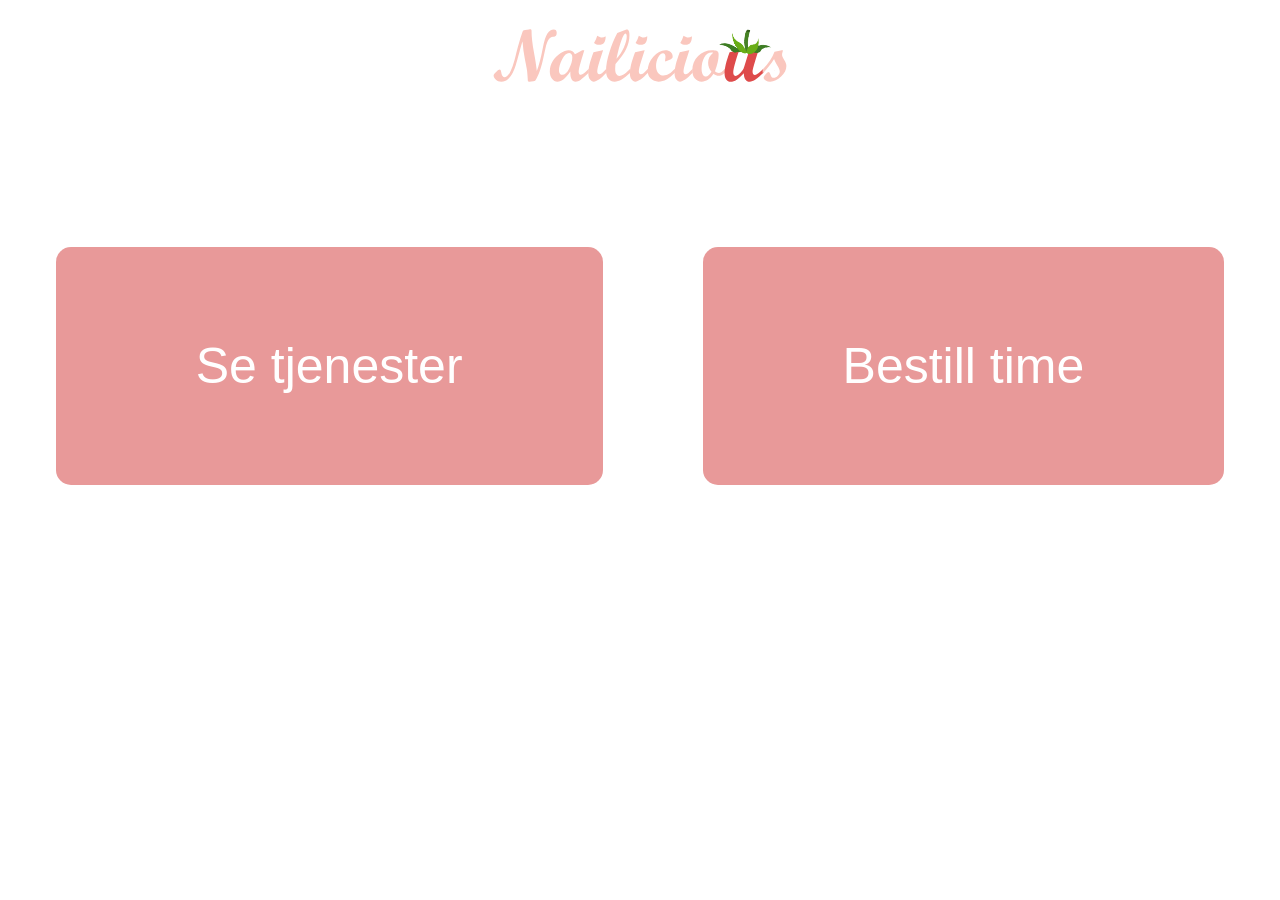
==== templates/index.html @ db63a3c6 "adding files" ====
<!DOCTYPE html>
<html lang="en">
<head>
    <meta charset="UTF-8">
    <meta name="viewport" content="width=device-width, initial-scale=1.0">
    <title>Nailicious.no - Hovedside</title>
    <link rel="stylesheet" href="../static/style.css">
</head>
<body>
    <div class="logo">
    <a href="/">
      <img src="../static/images/Nailicous.svg" alt="Nailicous with a cursive font and a strawberry stem on the u">
    </a>  
  </div>
    
    <div class="button">
        <a href="/services">Se tjenester</a>
        <a href="/book">Bestill time</a>
    </div>
    


    
</body>
</html>
---- static/style.css ----
body {
    font-family: Arial, sans-serif;
    background-color: white;
    margin: 0;
    padding: 20px;
    text-align: center;
}

/* Logo */
.logo {
    text-align: center;
    margin: -80px 0;
}

.logo img {
    max-width: 400px;
    width: 30%;
    height: auto;
}

/* Home page buttons */
.button {
    display: flex;
    gap: 100px;
    justify-content: center;
    margin: 120px 0;
}

.button a {
    background-color: #e89999;
    color: white;
    padding: 90px 140px;
    text-decoration: none;
    border-radius: 15px;
    font-size: 50px;
    transition: background-color 0.3s ease;
}

.button a:hover {
    background-color: #e07d7d;
}

/* Services page */
.subtitle {
    background-color: #e89999;
    color: white;
    padding: 15px 30px;
    border-radius: 25px;
    display: inline-block;
    margin: 5px;
    max-width: 600px;
}

.subtitle p {
    margin: 0;
    font-size: 20px;
}

.services-grid {
    display: flex;
    justify-content: center;
    gap: 30px;
    margin: 30px auto;
    flex-wrap: wrap;
    max-width: 1000px;
}

.service-card {
    text-align: center;
}

.service-card img {
    width: 240px;
    height: 240px;
    object-fit: cover;
    border-radius: 10px;
    display: block;
    margin-bottom: 10px;
}

.service-info {
    background-color: #e89999;
    color: white;
    padding: 15px 20px;
    margin-top: -5px;
    border-radius: 20px;
}

.service-info h3 {
    margin: 0;
    font-size: 16px;
    font-weight: normal;
}

.book-button {
    margin: 30px 0 20px 0;
}

.book-button a {
    background-color: #d16b6b;
    color: white;
    padding: 15px 50px;
    text-decoration: none;
    border-radius: 25px;
    font-size: 18px;
    display: inline-block;
    transition: background-color 0.3s ease;
}

.book-button a:hover {
    background-color: #c55555;
}

.back-link {
    color: blue;
    text-decoration: underline;
    display: inline-block;
    margin-top: 10px;
}

/* Log in page */

.subtitle h1 {
    margin: 0;
    font-size: 25px;
}

.login {
    background-color: #e89999;
    color: white;
    padding: 40px;
    border-radius: 20px;
    max-width: 400px;
    margin: 0 auto;
    margin-top: 40px;
}

.login input {
    padding: 10px;
    border: none;
    border-radius: 8px;
    width: 200px;
    margin-left: 10px;
}

.login button {
    background-color: #d16b6b;
    color: white;
    padding: 10px 20px;
    border: none;
    border-radius: 8px;
    cursor: pointer;
    margin-top: 10px;
    font-size: 20px;
}

.login p{
    font-size: 20px;
}

.login button:hover {
    background-color: #c55555;
}

.login a {
    color: #5a2020;
    font-weight: bold;
}

/* Registrer page bruker også log in css */
/* Book page */
.booking {
    background-color: #e89999;
    color: white;
    padding: 40px;
    border-radius: 20px;
    max-width: 400px;
    margin: 0 auto;
    margin-top: 40px;
}

.booking p{
    font-size: 20px;
}

.booking input,
.booking select {
    padding: 10px;
    border: none;
    border-radius: 8px;
    width: 200px;
    margin-left: 10px;
}

.booking select {
    cursor: pointer;
}

.booking button {
    background-color: #d16b6b;
    color: white;
    padding: 10px 20px;
    border: none;
    border-radius: 8px;
    cursor: pointer;
    margin-top: 10px;
    font-size: 20px;
}

.booking button:hover {
    background-color: #c55555;
}

.booking a {
    color: #5a2020;
    font-weight: bold;
}
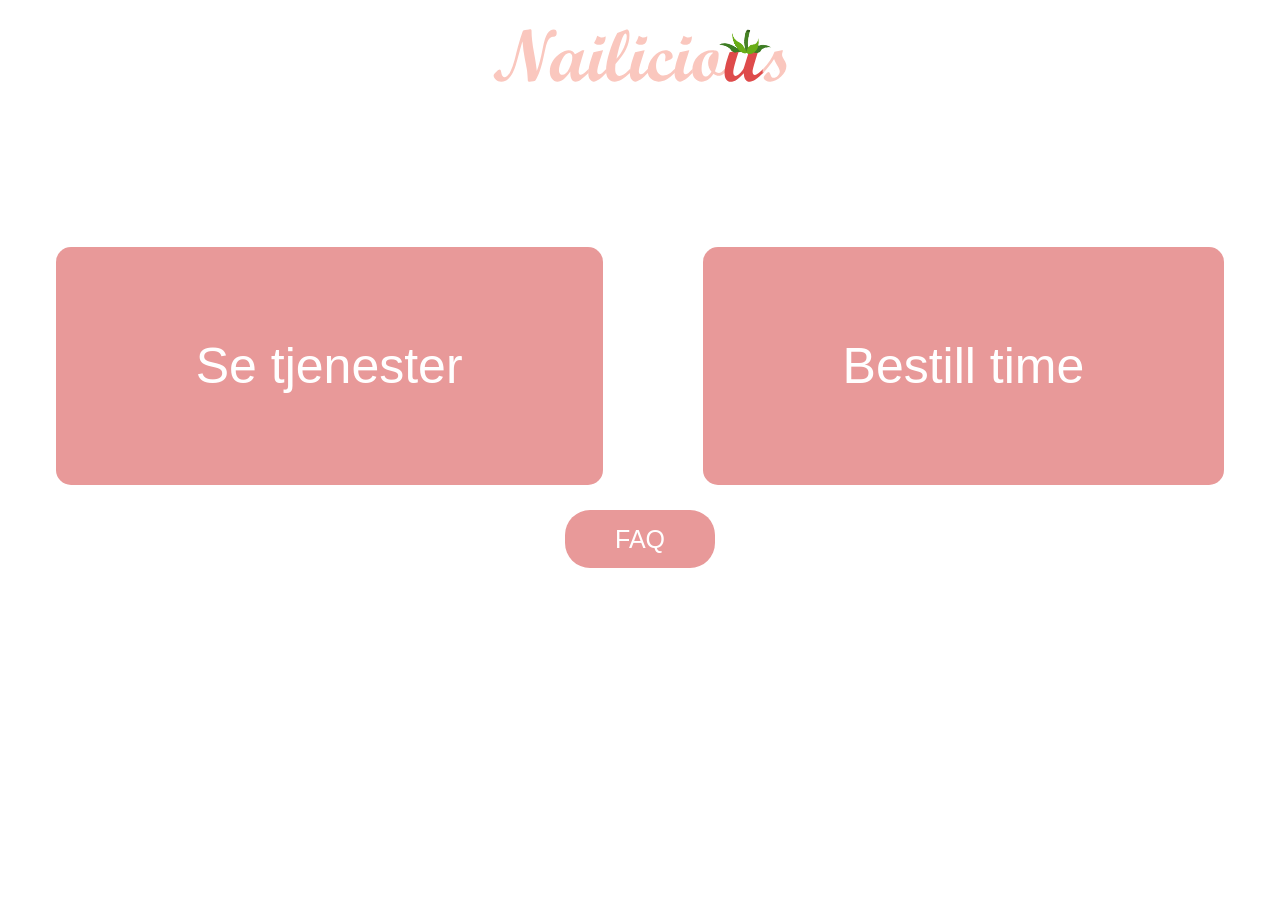
==== commit ac66de59: "faq style stuff and small html fixes" ====
--- a/templates/index.html
+++ b/templates/index.html
@@ -4,22 +4,22 @@
     <meta charset="UTF-8">
     <meta name="viewport" content="width=device-width, initial-scale=1.0">
     <title>Nailicious.no - Hovedside</title>
-    <link rel="stylesheet" href="../static/style.css">
+    <link rel="stylesheet" href="/static/style.css">
 </head>
 <body>
     <div class="logo">
-    <a href="/">
-      <img src="../static/images/Nailicous.svg" alt="Nailicous with a cursive font and a strawberry stem on the u">
-    </a>  
-  </div>
+      <a href="/">
+        <img src="/static/images/Nailicous.svg" alt="Nailicous with a cursive font and a strawberry stem on the u">
+      </a>  
+    </div>
     
     <div class="button">
-        <a href="/services">Se tjenester</a>
-        <a href="/book">Bestill time</a>
+      <a href="/services">Se tjenester</a>
+      <a href="/book">Bestill time</a>
     </div>
-    
 
-
-    
+    <div class="faq-link">
+      <a href="/faq">FAQ</a>
+    </div>    
 </body>
 </html>
--- a/static/style.css
+++ b/static/style.css
@@ -37,6 +37,25 @@
 }
 
 .button a:hover {
+    background-color: #e07d7d;
+}
+
+.faq-link {
+    text-align: center;
+    margin-top: -80px;
+}
+
+.faq-link a {
+    background-color: #e89999;
+    color: white;
+    padding: 15px 50px;
+    text-decoration: none;
+    border-radius: 25px;
+    font-size: 25px;
+    transition: background-color 0.3s ease;
+}
+
+.faq-link a:hover {
     background-color: #e07d7d;
 }
 
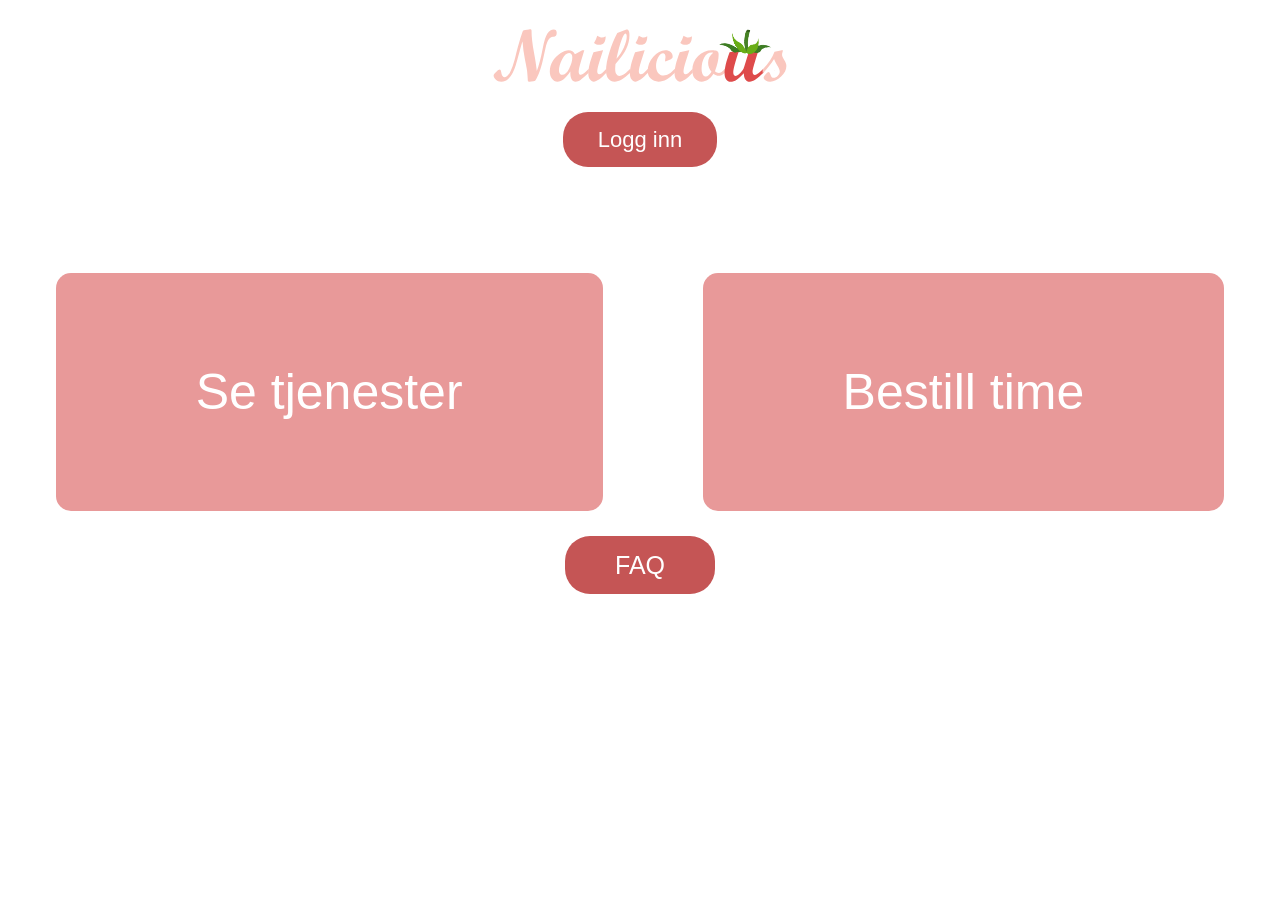
==== commit e372b0fd: "i forgot what I did" ====
--- a/templates/index.html
+++ b/templates/index.html
@@ -12,6 +12,10 @@
         <img src="/static/images/Nailicous.svg" alt="Nailicous with a cursive font and a strawberry stem on the u">
       </a>  
     </div>
+
+    <div class="navbar">
+      <a href="/login">Logg inn</a>
+    </div>
     
     <div class="button">
       <a href="/services">Se tjenester</a>
--- a/static/style.css
+++ b/static/style.css
@@ -16,6 +16,20 @@
     max-width: 400px;
     width: 30%;
     height: auto;
+}
+
+.navbar a {
+    background-color: #c55555;
+    color: white;
+    padding: 15px 35px;
+    text-decoration: none;
+    border-radius: 25px;
+    font-size: 22px;
+    transition: background-color 0.3s ease;
+}
+
+.navbar a:hover {
+    background-color: #b04444;
 }
 
 /* Home page buttons */
@@ -46,7 +60,7 @@
 }
 
 .faq-link a {
-    background-color: #e89999;
+    background-color: #c55555;
     color: white;
     padding: 15px 50px;
     text-decoration: none;
@@ -56,7 +70,7 @@
 }
 
 .faq-link a:hover {
-    background-color: #e07d7d;
+    background-color: #b04444;
 }
 
 /* Services page */
